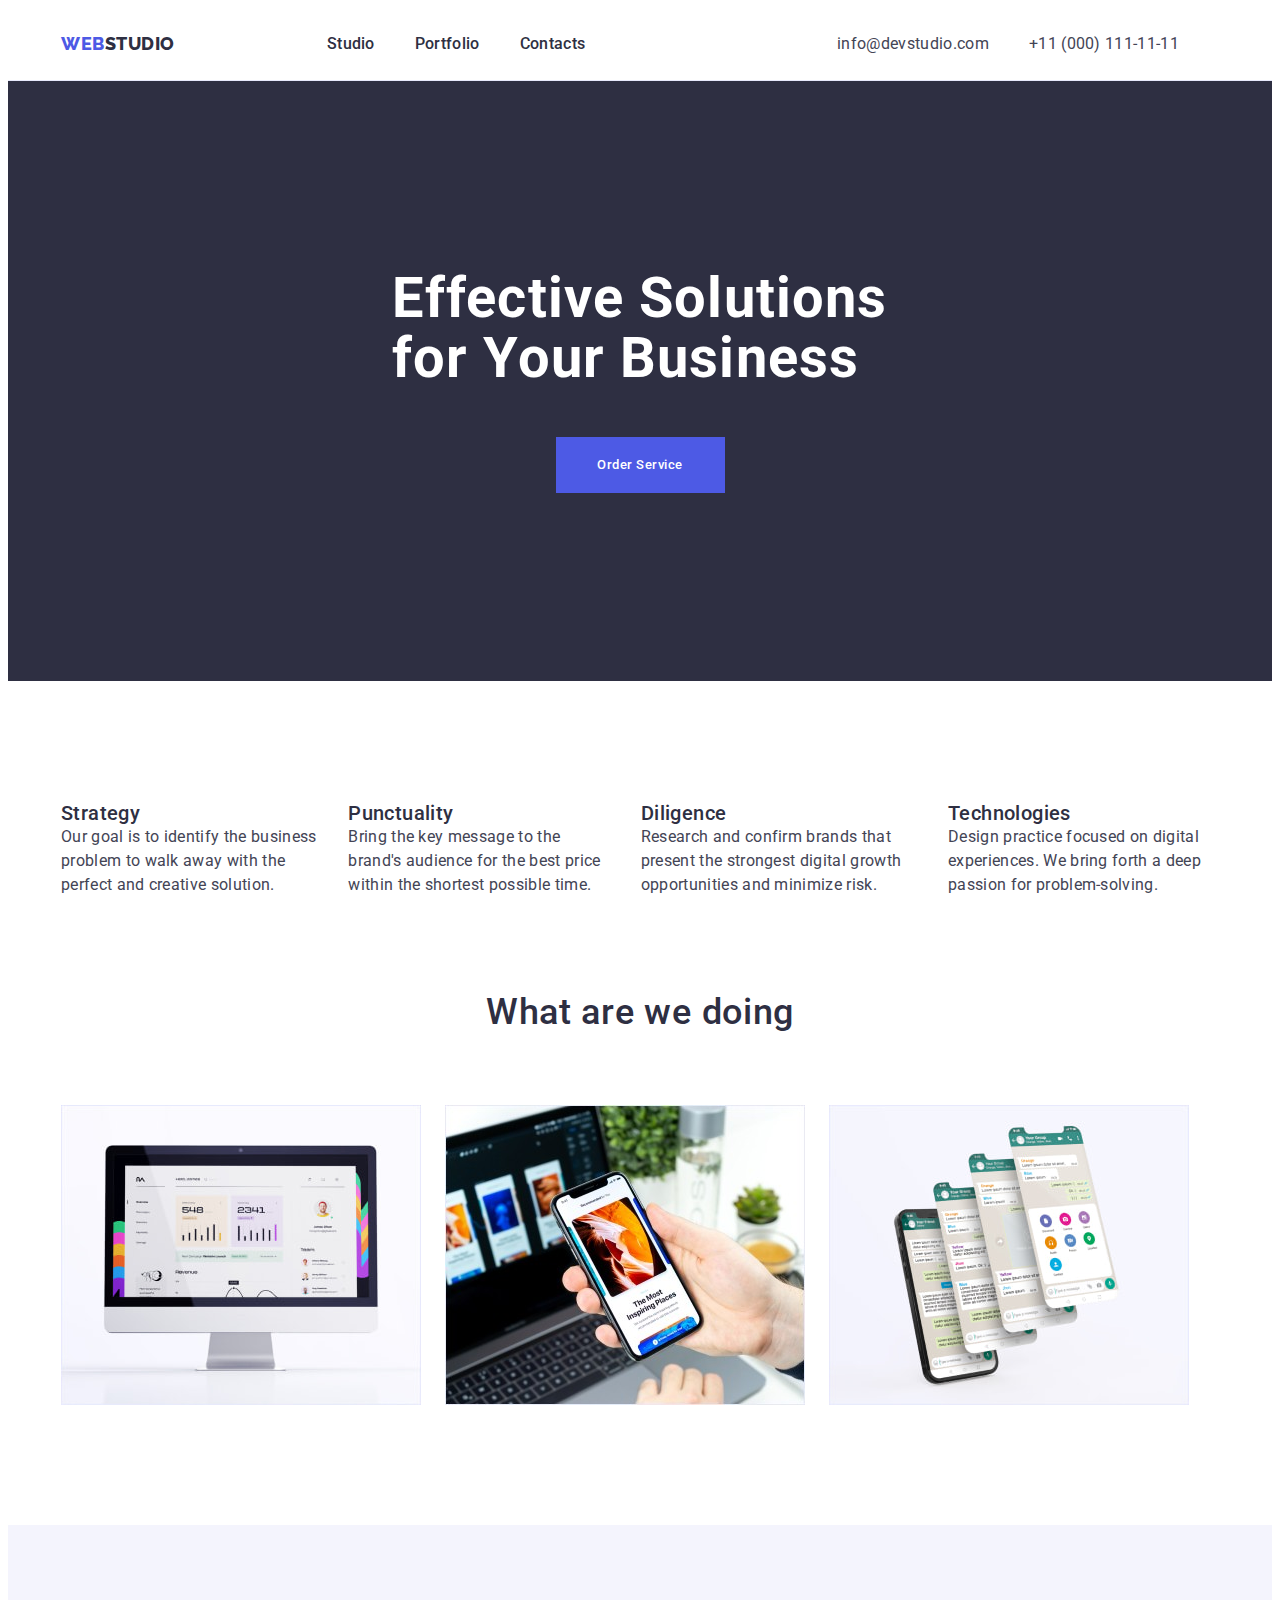
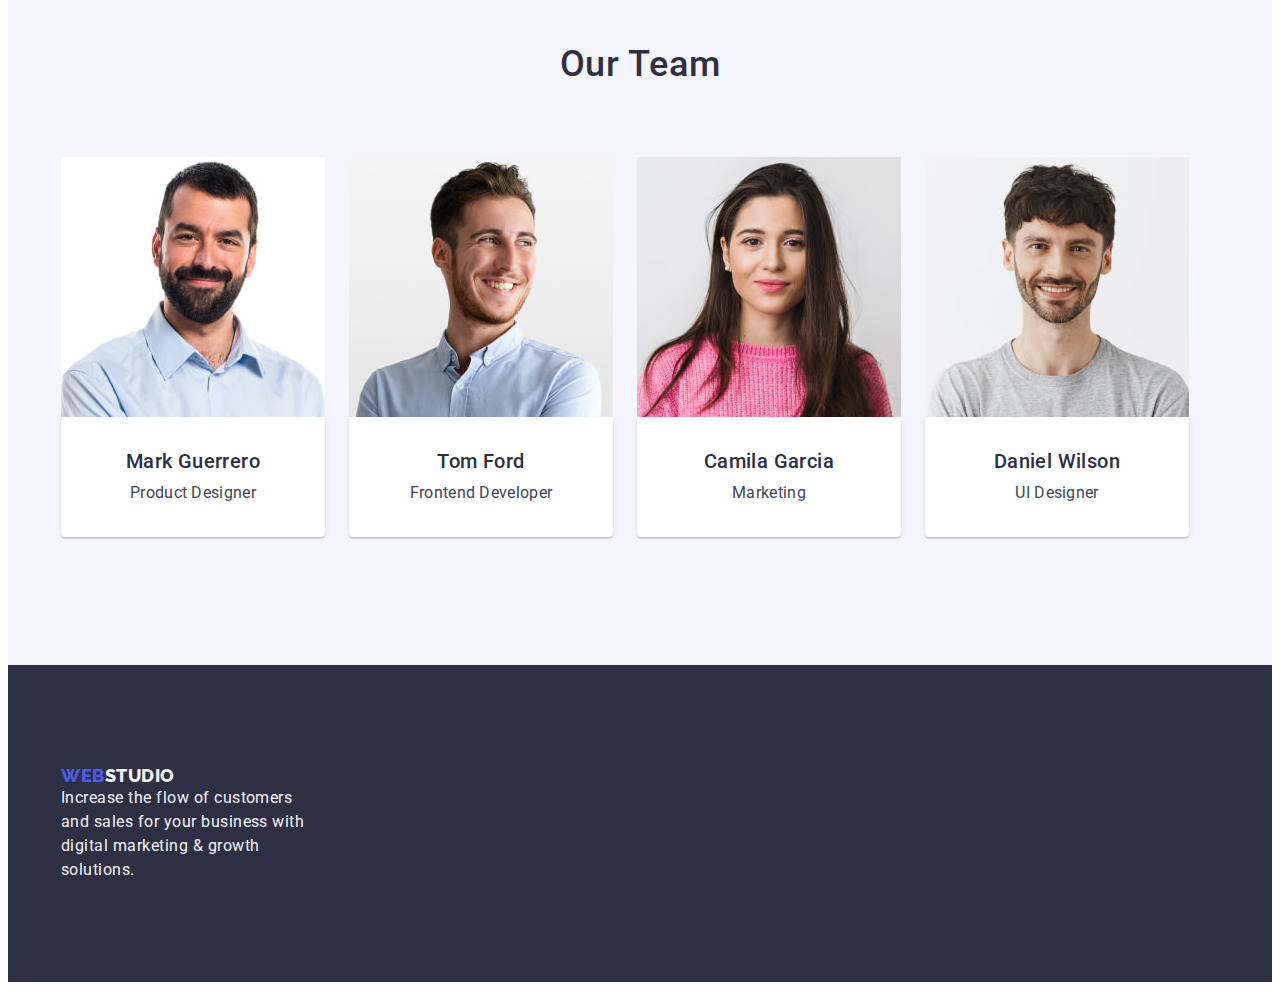
==== index.html @ 13350fef "1" ====
<!DOCTYPE html>
<html lang="en">
  <head>
    <meta charset="UTF-8" />
    <meta http-equiv="X-UA-Compatible" content="IE=edge" />
    <meta name="viewport" content="width=device-width, initial-scale=1.0" />

    <link rel="preconnect" href="https://fonts.googleapis.com" />
    <link rel="preconnect" href="https://fonts.gstatic.com" crossorigin />
    <link
      href="https://fonts.googleapis.com/css2?family=Raleway:wght@800&family=Roboto:wght@400;500;700&display=swap"
      rel="stylesheet" />
    <title>WebStudio</title>
    <link
      rel="stylesheet"
      href="https://cdnjs.cloudflare.com/ajax/libs/modern-normalize/1.1.0/modern-normalize.min.css"
      integrity="sha512-wpPYUAdjBVSE4KJnH1VR1HeZfpl1ub8YT/NKx4PuQ5NmX2tKuGu6U/JRp5y+Y8XG2tV+wKQpNHVUX03MfMFn9Q=="
      crossorigin="anonymous"
      referrerpolicy="no-referrer" />
    <link rel="stylesheet" href="./css/styles.css" />
  </head>

  <body>
    <!-- Header section -->
    <header class="top-header border-header">
      <div class="container adven-flex">
        <nav class="nav-menu line-alignment page-header-container">
          <a class="header-logo link" href="./index.html"
            >Web<span class="studio-logo">Studio</span></a
          >
          <ul class="menu list">
            <li class="menu-item">
              <a class="menu-link link" href="./index.html">Studio</a>
            </li>
            <li class="menu-item">
              <a class="menu-link link" href="./portfolio.html">Portfolio</a>
            </li>
            <li class="menu-item">
              <a class="menu-link link" href="">Contacts</a>
            </li>
          </ul>
        </nav>

        <!-- contacts -->
        <address class="contacts-sec">
          <ul class="contacts-items link list page-header-container">
            <li>
              <a
                class="contact-pc link contact-pc-second"
                href="mailto:info@devstudio.com"
                >info@devstudio.com</a
              >
            </li>
            <li>
              <a
                class="contact-pc link contact-pc-second"
                href="tel:+110001111111"
                >+11 (000) 111-11-11</a
              >
            </li>
          </ul>
        </address>
      </div>
    </header>

    <!-- Main container -->
    <main>
      <!-- Hero section -->
      <section class="hero">
        <div class="container">
          <h1 class="hero-tittle">Effective Solutions for Your Business</h1>
          <button class="order-button but-primary" type="button">
            Order Service
          </button>
        </div>
      </section>

      <!-- Scrolls section -->
      <section class="scr-section section">
        <div class="container">
          <h2 class="title-pages visually-hidden">Whitewater</h2>
          <ul class="scroll-section list">
            <li>
              <h3 class="scroll-title">Strategy</h3>
              <p class="scroll-title-description">
                Our goal is to identify the business problem to walk away with
                the perfect and creative solution.
              </p>
            </li>
            <li>
              <h3 class="scroll-title">Punctuality</h3>
              <p class="scroll-title-description">
                Bring the key message to the brand's audience for the best price
                within the shortest possible time.
              </p>
            </li>
            <li>
              <h3 class="scroll-title">Diligence</h3>
              <p class="scroll-title-description">
                Research and confirm brands that present the strongest digital
                growth opportunities and minimize risk.
              </p>
            </li>
            <li>
              <h3 class="scroll-title">Technologies</h3>
              <p class="scroll-title-description">
                Design practice focused on digital experiences. We bring forth a
                deep passion for problem-solving.
              </p>
            </li>
          </ul>
        </div>
      </section>

      <!-- What are we doing section -->
      <section class="doing-section section section-work">
        <div class="container">
          <h2 class="title-pages">What are we doing</h2>
          <ul class="we-doing adven-flex list doing-alignment">
            <li>
              <img
                src="./images/doing/img.jpg"
                alt="Photo1"
                width="360"
                height="300" />
            </li>
            <li>
              <img
                src="./images/doing/rectangle-phone.jpg"
                alt="Photo2"
                width="360"
                height="300" />
            </li>
            <li>
              <img
                src="./images/doing/rectangle.jpg"
                alt="Photo3"
                width="360"
                height="300" />
            </li>
          </ul>
        </div>
      </section>

      <!-- Our Team -->
      <section class="team section">
        <div class="container">
          <h2 class="title-pages">Our Team</h2>
          <ul class="list adven-flex team-alignment">
            <li class="hum-devoloper">
              <img
                src="./images/our-team/mark-guerrero.jpg"
                alt="Mark Guerrero"
                width="264"
                height="260" />
              <div class="employees-card-content-wrapper">
                <h3 class="scroll-title employees-name">Mark Guerrero</h3>
                <p class="scroll-title-description employees-position">
                  Product Designer
                </p>
              </div>
            </li>

            <li class="hum-devoloper">
              <img
                src="./images/our-team/tom-ford.jpg"
                alt="Tom Ford"
                width="264"
                height="260" />
              <div class="employees-card-content-wrapper">
                <h3 class="scroll-title employees-name">Tom Ford</h3>
                <p class="scroll-title-description employees-position">
                  Frontend Developer
                </p>
              </div>
            </li>

            <li class="hum-devoloper">
              <img
                src="./images/our-team/camila-garcia.jpg"
                alt="Camila Garcia"
                width="264"
                height="260" />
              <div class="employees-card-content-wrapper">
                <h3 class="scroll-title employees-name">Camila Garcia</h3>
                <p class="scroll-title-description employees-position">
                  Marketing
                </p>
              </div>
            </li>

            <li class="hum-devoloper">
              <img
                src="./images/our-team/daniel-wilson.jpg"
                alt="Daniel Wilson"
                width="264"
                height="260" />
              <div class="employees-card-content-wrapper">
                <h3 class="scroll-title employees-name">Daniel Wilson</h3>
                <p class="scroll-title-description employees-position">
                  UI Designer
                </p>
              </div>
            </li>
          </ul>
        </div>
      </section>
    </main>

    <!-- Footer section -->
    <footer class="basement ">
      <div class="container">
        <a class="basement-logo-iris link" href="./index.html"
          >Web<span class="basement-logo-cloud ">Studio</span></a
        >
        <p class="text-format">
          Increase the flow of customers and sales for your business with
          digital marketing & growth solutions.
        </p>
      </div>
    </footer>
  </body>
</html>
---- css/styles.css ----
:root {
  --primary-font: "Roboto", sans-serif;
  --secondary-font: "Raleway", sans-serif;

  /* Pressed state > CTAs */
  --ocean-button-color: #404bbf;
  /* Primary Brand > CTAs, Focused, Active, states, Links */
  --iris-button-color: #4d5ae5;

  /* Hero background > Hero image background, Modal overlay, Overlay.
  Dark > Overlays, Shadows, Headings */
  --navy-blue-color: #2e2f42;
  /* Success > Valid fields, Success messages */
  --green-color: #31d0aa;
  /* Text > Body text */
  --slate-color: #434455;
  /* Subtle Text > Helper text, Deemphasized text */
  --light-slate-color: #8e8f99;
  /* Accent > Accent color, Hairlines, Subtle backgrounds*/
  --cornflower-color: #e7e9fc;
  /* Light > Light mode backgrounds. Light mode Dialogs/alerts */
  --cloud-background-color: #f4f4fd;
  /* White background > Header,  team card background */
  --white-color: #ffffff;
  /* Modal background  */
  --dairy-color: #fcfcfc;
}

/* ==================ul and link style configuration================== */

h1,
h2,
h3,
h4,
p {
  margin-top: 0;
  margin-bottom: 0;
}

ul,
ol {
  margin-top: 0;
  margin-bottom: 0;
  padding-left: 0;
}

img {
  display: block;
}

button {
  cursor: pointer;
}

.list {
  list-style: none;
  /* padding: 0; */
  /* margin: 0; */
  /* ... */
}

.link {
  text-decoration: none;
  /* ... */
}

.section {
  padding: 120px 0px;
}

.section-but-list {
  padding-top: 96px;
}

.section-work {
  padding-top: 0;
}

.scr-section {
  padding-bottom: 96px;
}

/* ==================/ul and link style configuration================== */

body {
  font-family: var(--primary-font);
  background-color: var(--white-color);
  font-weight: 500;
  color: var(--slate-color);
}

.container {
  width: 1158px;
  /* margin-left: auto;
  margin-right: auto; */
  padding-left: 15px;
  padding-right: 15px;
  margin: 0 auto;
}

img {
  display: block;
  max-width: 100%;
  height: auto;
}

/* a {
  display: flex;
} */

/* ==========================HEADER ========================== */

.page-header-container {
  display: flex;
  /* align-items: center; */
}

.nav-menu {
  display: flex;
  flex-wrap: wrap;
  gap: 76px;
  padding-top: 24px;
  padding-bottom: 24px;
  align-items: center;
}

/* розташування в рядок хедера */
.menu,
.contact-pc {
  display: flex;
  gap: 40px;
  align-items: center;
}

.adven-flex {
  display: flex;
}

.border-header {
  border-bottom: 1px solid var(--cornflower-color);
}

/* .menu-item:not(:last-child) {
  margin-right: 40;
} */

/* Web logo part*/
.header-logo {
  font-family: var(--secondary-font);
  font-weight: 800;
  font-size: 18px;
  line-height: 1.17;
  color: var(--iris-button-color);
  letter-spacing: 0.03em;
  text-transform: uppercase;
  margin-right: 76px;

}

/* ==============header logo================= */
/* studio logo part */
.studio-logo {
  font-family: var(--secondary-font);
  font-weight: 800;
  font-size: 18px;
  line-height: 1.17;
  color: var(--navy-blue-color);
  letter-spacing: 0.03em;
  text-transform: uppercase;

}

/* Web logo part*/
.basement-logo-iris {
  font-family: var(--secondary-font);
  font-weight: 800;
  font-size: 18px;
  line-height: 1.17;
  color: var(--iris-button-color);
  letter-spacing: 0.03em;
  text-transform: uppercase;
  margin-right: 76px;

}
/* ==============/header logo================= */

/* studio logo part */
.basement-logo-cloud {
  color: var(--cloud-background-color);
  font-weight: 800;
  font-size: 18px;
  line-height: 1.17;
  letter-spacing: 0.03em;
  text-transform: uppercase;
}

.basement {
  background-color: var(--navy-blue-color);
  letter-spacing: 0.03em;
  padding-top: 100px;
  padding-bottom: 100px;
}



.preform {
  letter-spacing: 0.03em;
}

/* footer formatting text */
.text-format {
  font-weight: 400;
  font-size: 16px;
  line-height: 1.5;
  color: var(--cloud-background-color);
  letter-spacing: 0.03em;
  max-width: 264px;
}

.menu-link {
  font-size: 16px;
  line-height: 1.5;
  color: var(--navy-blue-color);
  letter-spacing: 0.02em;
}

.but-list {
  font-style: normal;
  font-size: 16px;
  line-height: 1.5;
  color: var(--navy-blue-color);
  letter-spacing: 0.04em;
  gap: 0 30px;
  justify-content: center;
  margin-bottom: 72px;
}

/* portfolios buttom items */
/* .buttoms {
  padding-top: 96px; */
/* padding-bottom: 72px;
} */

.contact-pc {
  font-weight: 400;
  font-size: 16px;
  line-height: 1.5;
  color: var(--slate-color);
  margin-left: auto;
  margin-right: 40px;
  padding-top: 24px;
  padding-bottom: 24px;
}

.menu-link:is(:hover, :focus),
.contact-pc:is(:hover, :focus) {
  color: var(--ocean-button-color);
}

.contacts-normal {
  font-style: normal;
}

.contact-pc-second:is(:hover, :focus) {
  color: var(--ocean-button-color);
}

/* ==========================/HEAD ========================== */

/* header */
.top-header {
  font-style: normal;
  letter-spacing: 0.02em;
  font-style: normal;
}

/* ==========================HERO ========================== */
.hero {
  background-color: var(--navy-blue-color);
  letter-spacing: 0.03em;

  padding-top: 188px;
  padding-bottom: 188px;
}



/* text hero 1 */
.hero-tittle {
  max-width: 496px;
  font-weight: 700;
  font-size: 56px;
  line-height: 1.07;
  color: var(--white-color);

  letter-spacing: 0.02em;
  /* text-align: center; */

  margin-left: auto;
  margin-right: auto;

  margin-bottom: 48px;

  /* outline: 2px solid red; */
}

/* Button Text */
.order-button {

  border: none;
  line-height: 1.5;
  font-family: var(--primary-font);
  font-weight: 500;

  letter-spacing: 0.04em;
  cursor: pointer;
  background-color: var(--iris-button-color);
  color: var(--white-color);

  display: block;

  padding: 16px 32px;
  margin-left: auto;
  margin-right: auto;

  min-width: 169px;
  height: 56px

  /* box-shadow: 0px 4px 4px rgba(0, 0, 0, 0.15); */
  /* border-radius: 4px; */
  /* gap: 10px; */
  /* flex-direction: row; */
  /* align-items: flex-start; */
}

.but-primary:is(:hover, :focus) {
  background-color: var(--ocean-button-color);
  color: var(--white-color);
}

.contacts-sec {
  font-style: normal;
  margin-left: auto;
}

/* ==========================/HERO ========================== */

/* ==========================Scroll-section========================== */
.visually-hidden {
  position: absolute;
  width: 1px;
  height: 1px;
  margin: -1px;
  border: 0;
  padding: 0;

  white-space: nowrap;
  clip-path: inset(100%);
  clip: rect(0 0 0 0);
  overflow: hidden;
}

.scroll-title {
  font-weight: 500;
  font-size: 20px;
  line-height: 1.2;
  letter-spacing: 0.02em;
  color: var(--navy-blue-color);
}

.scroll-title-description {
  font-style: 400;
  font-weight: 400;
  font-size: 16px;
  line-height: 1.5;
  letter-spacing: 0.02em;
  color: var(--slate-color);
}

.hum-devoloper {
  font-weight: 500;
  font-size: 20px;
  line-height: 1.2;
  letter-spacing: 0.02em;
  color: var(--navy-blue-color);
  margin-bottom: 8px;
}

.title-pages {
  font-style: 500;
  font-weight: 500;
  font-size: 36px;
  line-height: 1.11;
  color: var(--navy-blue-color);
  /* text-align: center; */
  /* text-transform: capitalize; */
  letter-spacing: 0.02em;
  margin-bottom: 72px;
  text-align: center;
}

.scroll-section {
  display: flex;
  gap: 24px;
}

/* ==========================/scroll sec========================= */

/* =================================team======================== */
.team {
  background: var(--cloud-background-color);
  font-weight: 500;
  letter-spacing: 0.02em;
  text-align: center;
}

/* ==========================/Scroll-section========================== */

/* ========================What are we doing========================== */
.doing-alignment {
  flex-wrap: wrap;
  gap: 0px 24px;
  flex-basis: calc((100% - 24px * 2) / 3);
}

/* =============================team================================ */

.team-alignment {
  flex-wrap: wrap;
  gap: 0px 24px;
}

/* лого підвалу */

.studio-logo {
  font-family: var(--secondary-font);
  font-style: ExtraBold;
  font-weight: 800;
  font-size: 18px;
  line-height: 1.17;
  color: var(--navy-blue-color);
  letter-spacing: 0.03em;
  text-transform: uppercase;

}

.employees-card-content-wrapper {
  box-shadow: 0px 1px 6px rgba(46, 47, 66, 0.08),
    0px 1px 1px rgba(46, 47, 66, 0.16), 0px 2px 1px rgba(46, 47, 66, 0.08);
  border-radius: 0px 0px 4px 4px;
  padding: 32px 16px;
  background-color: var(--white-color);
}

.employees-name {
  margin-bottom: 8px;
  color: var(--navy-blue-color);
  font-size: 20px;
  line-height: 1.2;
  text-align: center;
  letter-spacing: 0.02em;
}

.employees-position {
  /* margin-bottom: 8px; */
  font-weight: 400;
  font-size: 16px;
  line-height: 1.5;
  text-align: center;
  letter-spacing: 0.02em;
}

/* ==========================portfolio========================== */

.flex-container {
  display: flex;
  flex-wrap: wrap;
  gap: 48px 24px;
}

.alignment-list-studio {
  flex-basis: calc((100% - 24px * 2) / 3);
}

.head-logo-port {
  letter-spacing: 0.03em;
}

.but-item {
  font-style: normal;
  font-weight: 500;
  font-size: 16px;
  line-height: 1.5;
  background-color: var(--cloud-background-color);
  color: var(--iris-button-color);
  font-family: var(--primary-font);

  letter-spacing: 0.04em;
  border: 1px solid var(--cornflower-color);
  border-radius: 4px;

  display: flex;
  flex-direction: row;
  justify-content: center;
  align-items: center;
  padding: 12px 24px;

  min-width: 126px;
}

.sec-button:is(:hover, :focus) {
  color: var(--white-color);
  background-color: var(--ocean-button-color);
  cursor: pointer;
}

.employees-card-portfolio-wrapper {
  border-left: 1px solid var(--cornflower-color);
  border-right: 1px solid var(--cornflower-color);
  border-bottom: 1px solid var(--cornflower-color);

  background-color: var(--white-color);
  display: flex;
  flex-direction: column;
  justify-content: center;
  align-items: flex-start;
  padding: 32px 16px;
  
}
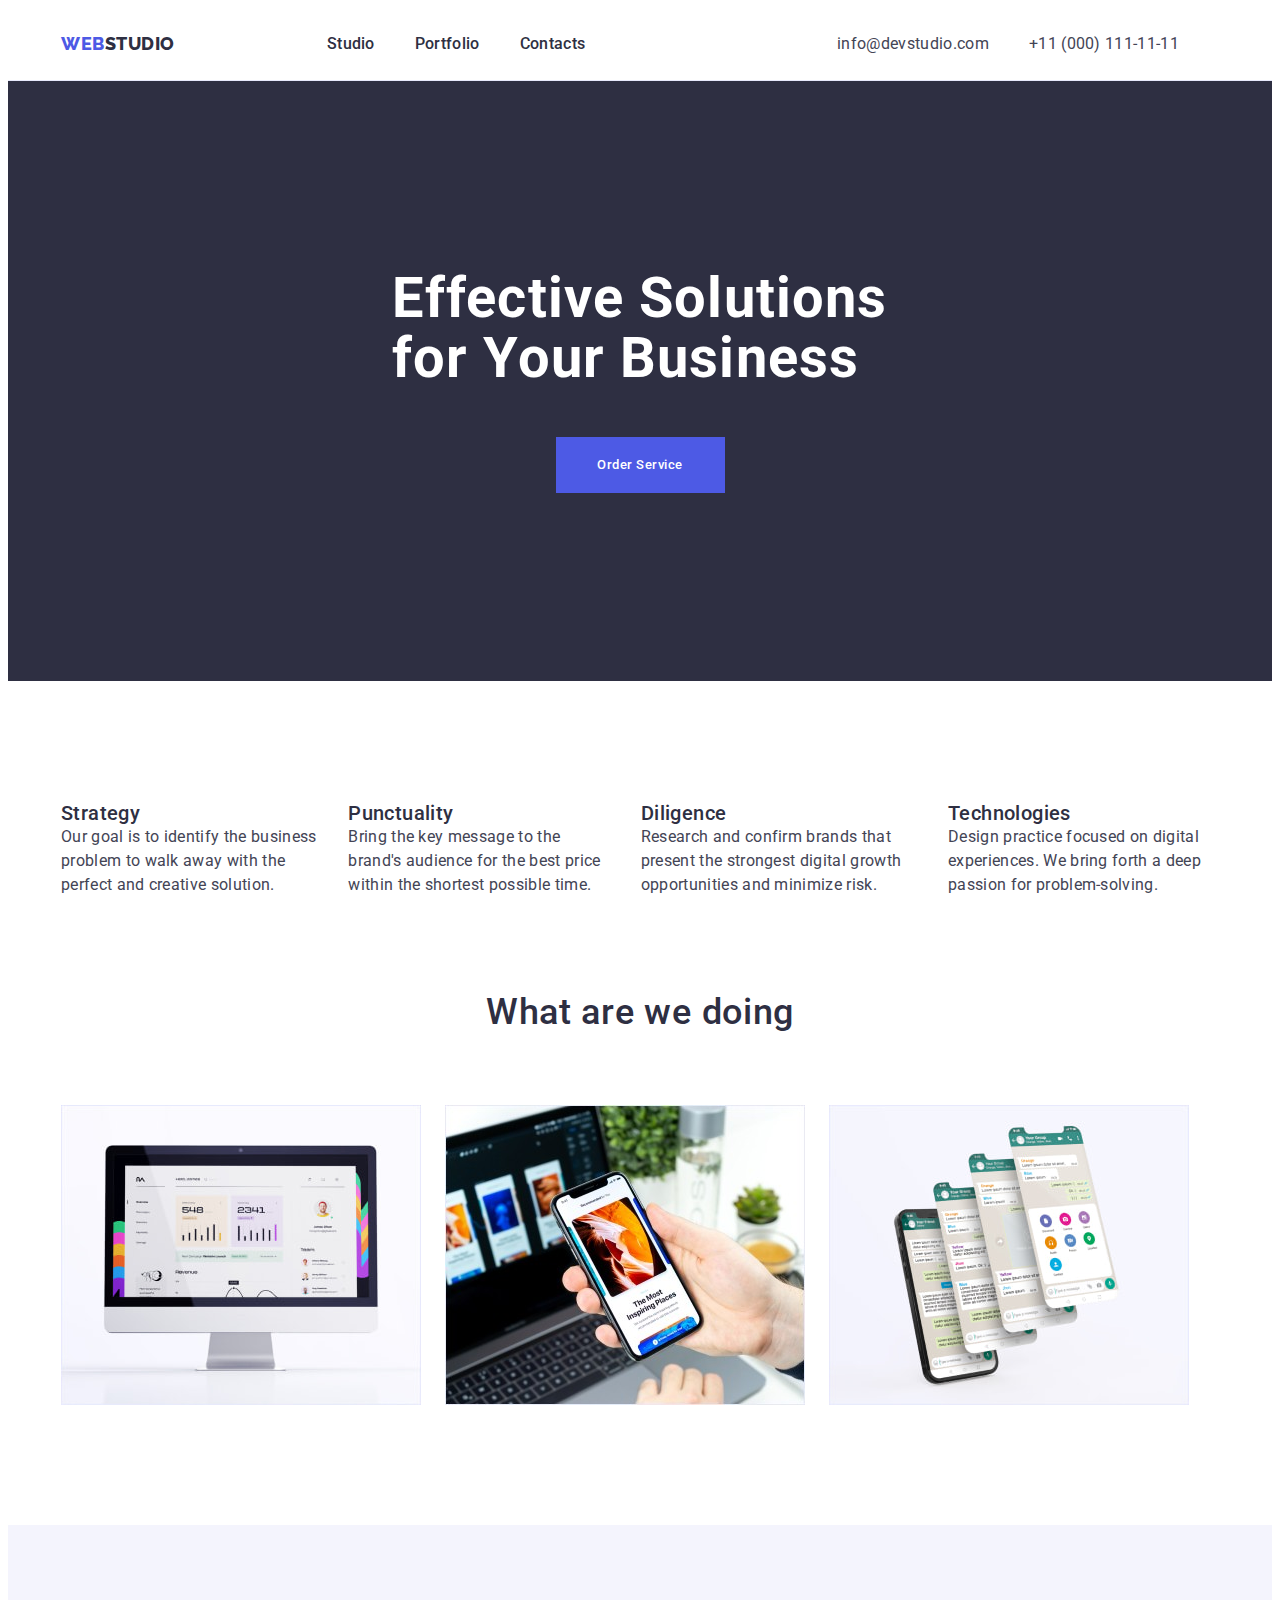
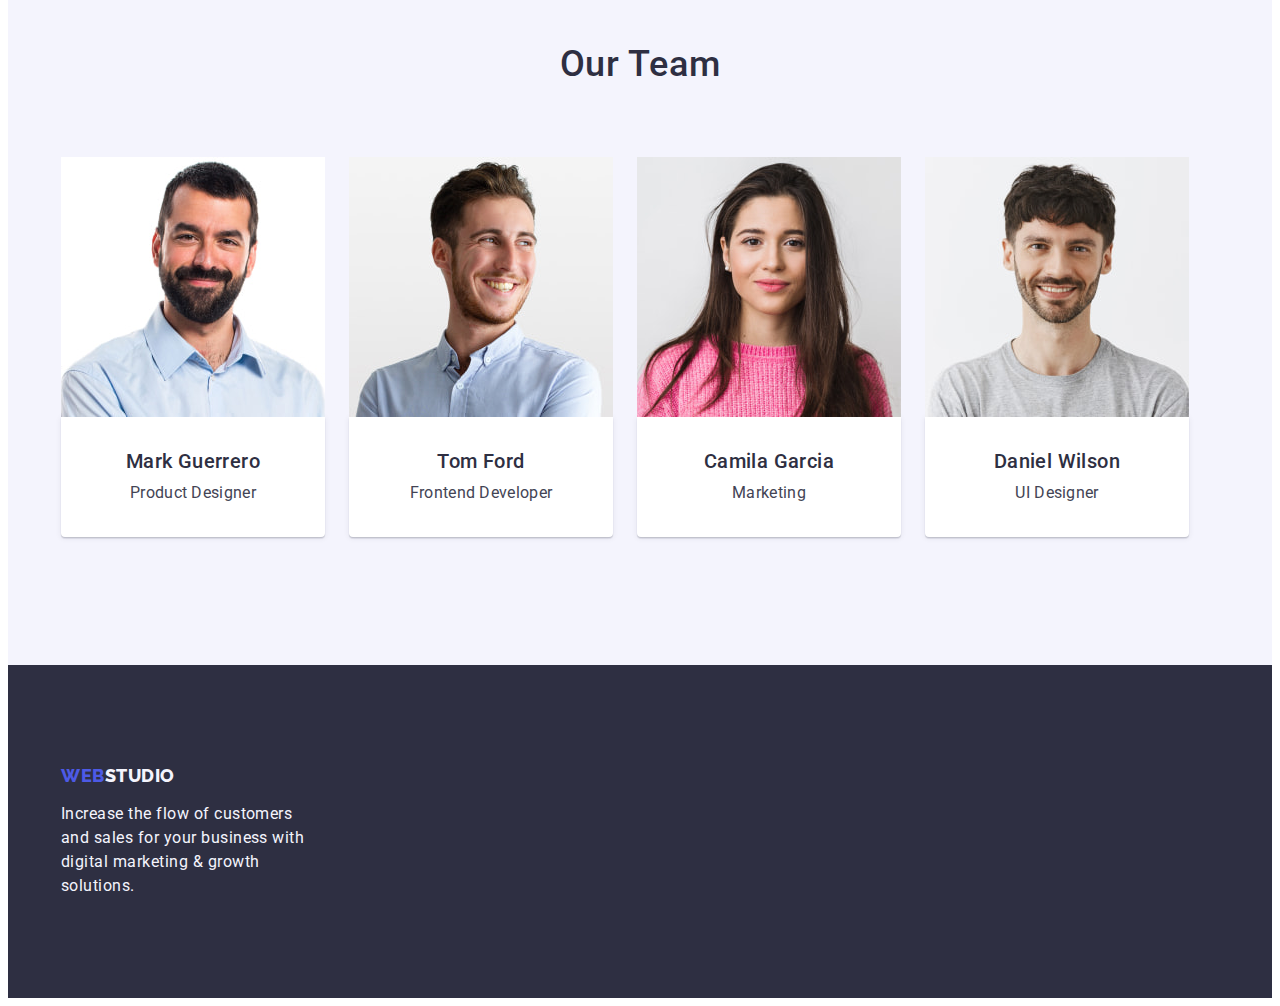
==== commit 6d8ca7fd: "1" ====
--- a/index.html
+++ b/index.html
@@ -208,10 +208,10 @@
     </main>
 
     <!-- Footer section -->
-    <footer class="basement ">
+    <footer class="basement">
       <div class="container">
         <a class="basement-logo-iris link" href="./index.html"
-          >Web<span class="basement-logo-cloud ">Studio</span></a
+          >Web<span class="basement-logo-cloud">Studio</span></a
         >
         <p class="text-format">
           Increase the flow of customers and sales for your business with
--- a/css/styles.css
+++ b/css/styles.css
@@ -144,6 +144,7 @@
   margin-right: 40;
 } */
 
+/* ==============header logo================= */
 /* Web logo part*/
 .header-logo {
   font-family: var(--secondary-font);
@@ -154,10 +155,8 @@
   letter-spacing: 0.03em;
   text-transform: uppercase;
   margin-right: 76px;
-
-}
-
-/* ==============header logo================= */
+}
+
 /* studio logo part */
 .studio-logo {
   font-family: var(--secondary-font);
@@ -167,11 +166,15 @@
   color: var(--navy-blue-color);
   letter-spacing: 0.03em;
   text-transform: uppercase;
-
-}
+}
+/* ==============/header logo================= */
+
+/* ===================/footer logo================= */
 
 /* Web logo part*/
 .basement-logo-iris {
+  display: inline-block;
+  margin-bottom: 16px; 
   font-family: var(--secondary-font);
   font-weight: 800;
   font-size: 18px;
@@ -180,9 +183,7 @@
   letter-spacing: 0.03em;
   text-transform: uppercase;
   margin-right: 76px;
-
-}
-/* ==============/header logo================= */
+}
 
 /* studio logo part */
 .basement-logo-cloud {
@@ -201,7 +202,7 @@
   padding-bottom: 100px;
 }
 
-
+/* ===================/footer logo================= */
 
 .preform {
   letter-spacing: 0.03em;
@@ -282,8 +283,6 @@
   padding-top: 188px;
   padding-bottom: 188px;
 }
-
-
 
 /* text hero 1 */
 .hero-tittle {
@@ -306,7 +305,6 @@
 
 /* Button Text */
 .order-button {
-
   border: none;
   line-height: 1.5;
   font-family: var(--primary-font);
@@ -324,7 +322,7 @@
   margin-right: auto;
 
   min-width: 169px;
-  height: 56px
+  height: 56px;
 
   /* box-shadow: 0px 4px 4px rgba(0, 0, 0, 0.15); */
   /* border-radius: 4px; */
@@ -441,7 +439,6 @@
   color: var(--navy-blue-color);
   letter-spacing: 0.03em;
   text-transform: uppercase;
-
 }
 
 .employees-card-content-wrapper {
@@ -525,5 +522,4 @@
   justify-content: center;
   align-items: flex-start;
   padding: 32px 16px;
-  
-}+}
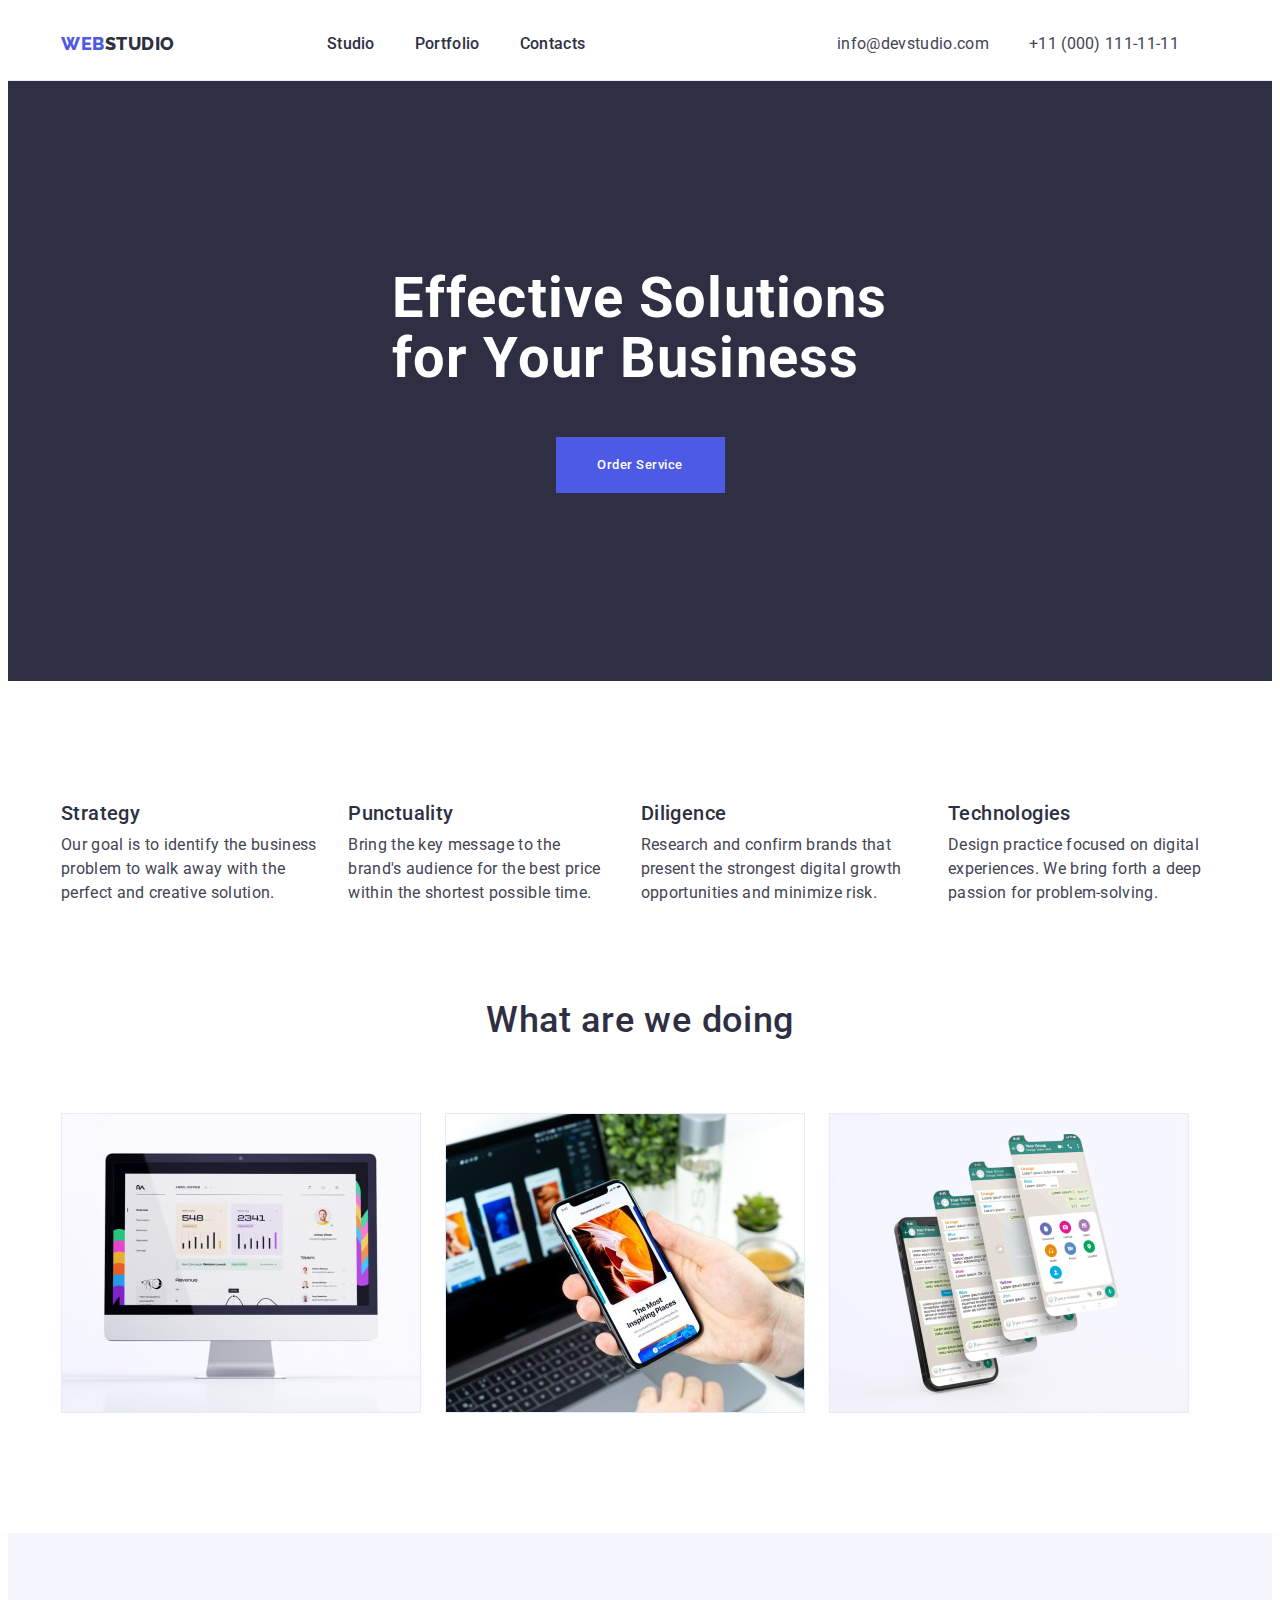
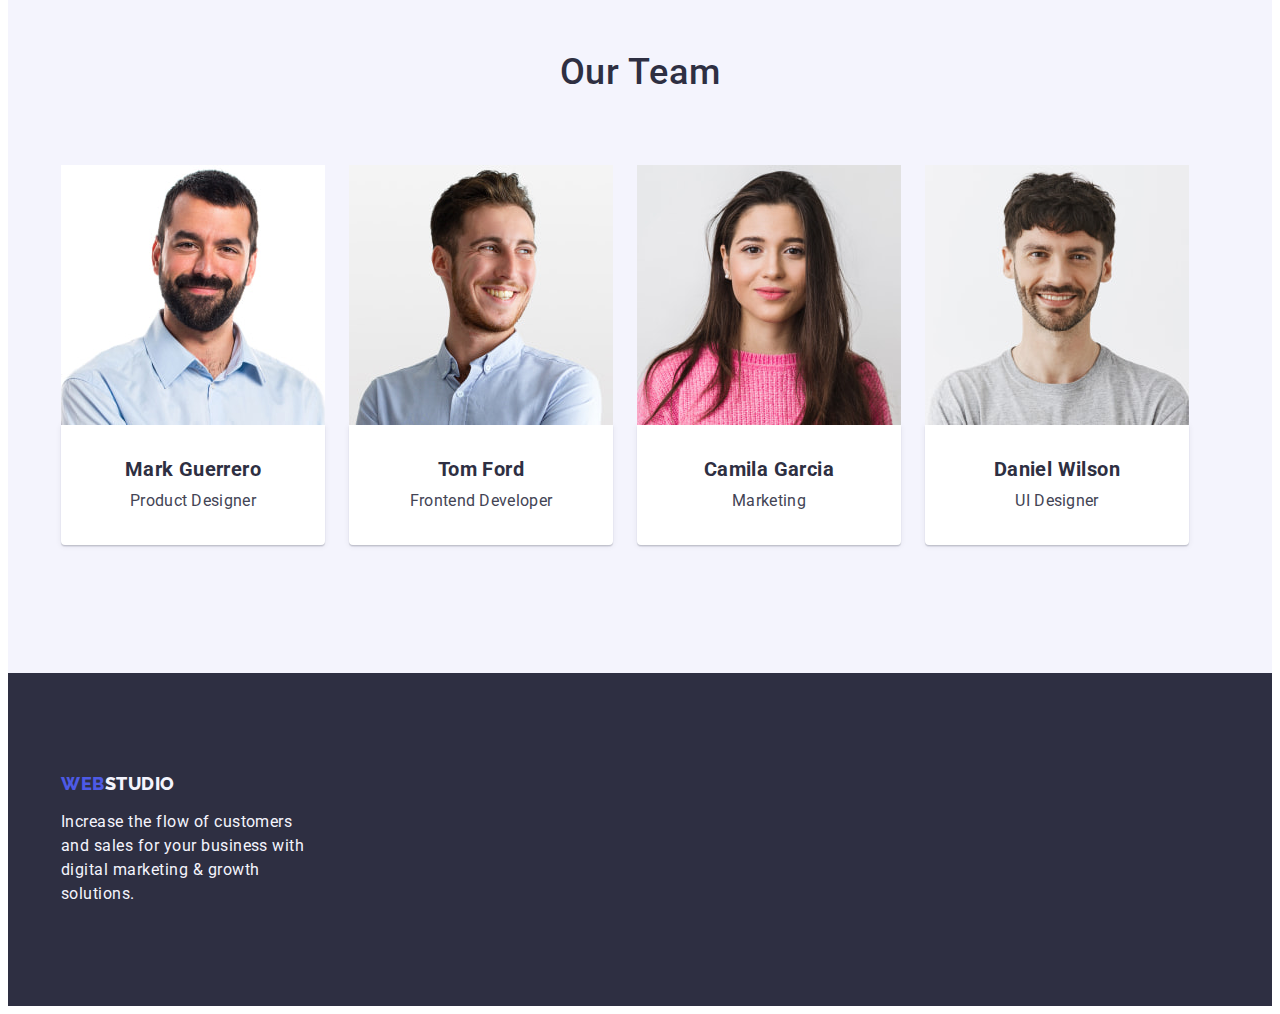
==== commit 9ee57d05: "1" ====
--- a/index.html
+++ b/index.html
@@ -154,7 +154,7 @@
                 width="264"
                 height="260" />
               <div class="employees-card-content-wrapper">
-                <h3 class="scroll-title employees-name">Mark Guerrero</h3>
+                <h3 class="employees-name">Mark Guerrero</h3>
                 <p class="scroll-title-description employees-position">
                   Product Designer
                 </p>
@@ -168,7 +168,7 @@
                 width="264"
                 height="260" />
               <div class="employees-card-content-wrapper">
-                <h3 class="scroll-title employees-name">Tom Ford</h3>
+                <h3 class="employees-name">Tom Ford</h3>
                 <p class="scroll-title-description employees-position">
                   Frontend Developer
                 </p>
@@ -182,7 +182,7 @@
                 width="264"
                 height="260" />
               <div class="employees-card-content-wrapper">
-                <h3 class="scroll-title employees-name">Camila Garcia</h3>
+                <h3 class="employees-name">Camila Garcia</h3>
                 <p class="scroll-title-description employees-position">
                   Marketing
                 </p>
@@ -196,7 +196,7 @@
                 width="264"
                 height="260" />
               <div class="employees-card-content-wrapper">
-                <h3 class="scroll-title employees-name">Daniel Wilson</h3>
+                <h3 class="employees-name">Daniel Wilson</h3>
                 <p class="scroll-title-description employees-position">
                   UI Designer
                 </p>
--- a/css/styles.css
+++ b/css/styles.css
@@ -182,7 +182,6 @@
   color: var(--iris-button-color);
   letter-spacing: 0.03em;
   text-transform: uppercase;
-  margin-right: 76px;
 }
 
 /* studio logo part */
@@ -236,11 +235,6 @@
   margin-bottom: 72px;
 }
 
-/* portfolios buttom items */
-/* .buttoms {
-  padding-top: 96px; */
-/* padding-bottom: 72px;
-} */
 
 .contact-pc {
   font-weight: 400;
@@ -323,12 +317,6 @@
 
   min-width: 169px;
   height: 56px;
-
-  /* box-shadow: 0px 4px 4px rgba(0, 0, 0, 0.15); */
-  /* border-radius: 4px; */
-  /* gap: 10px; */
-  /* flex-direction: row; */
-  /* align-items: flex-start; */
 }
 
 .but-primary:is(:hover, :focus) {
@@ -364,6 +352,8 @@
   line-height: 1.2;
   letter-spacing: 0.02em;
   color: var(--navy-blue-color);
+  margin-bottom: 8px; 
+
 }
 
 .scroll-title-description {
@@ -509,7 +499,11 @@
   color: var(--white-color);
   background-color: var(--ocean-button-color);
   cursor: pointer;
-}
+  border: 1px solid transparent;
+}
+
+
+
 
 .employees-card-portfolio-wrapper {
   border-left: 1px solid var(--cornflower-color);
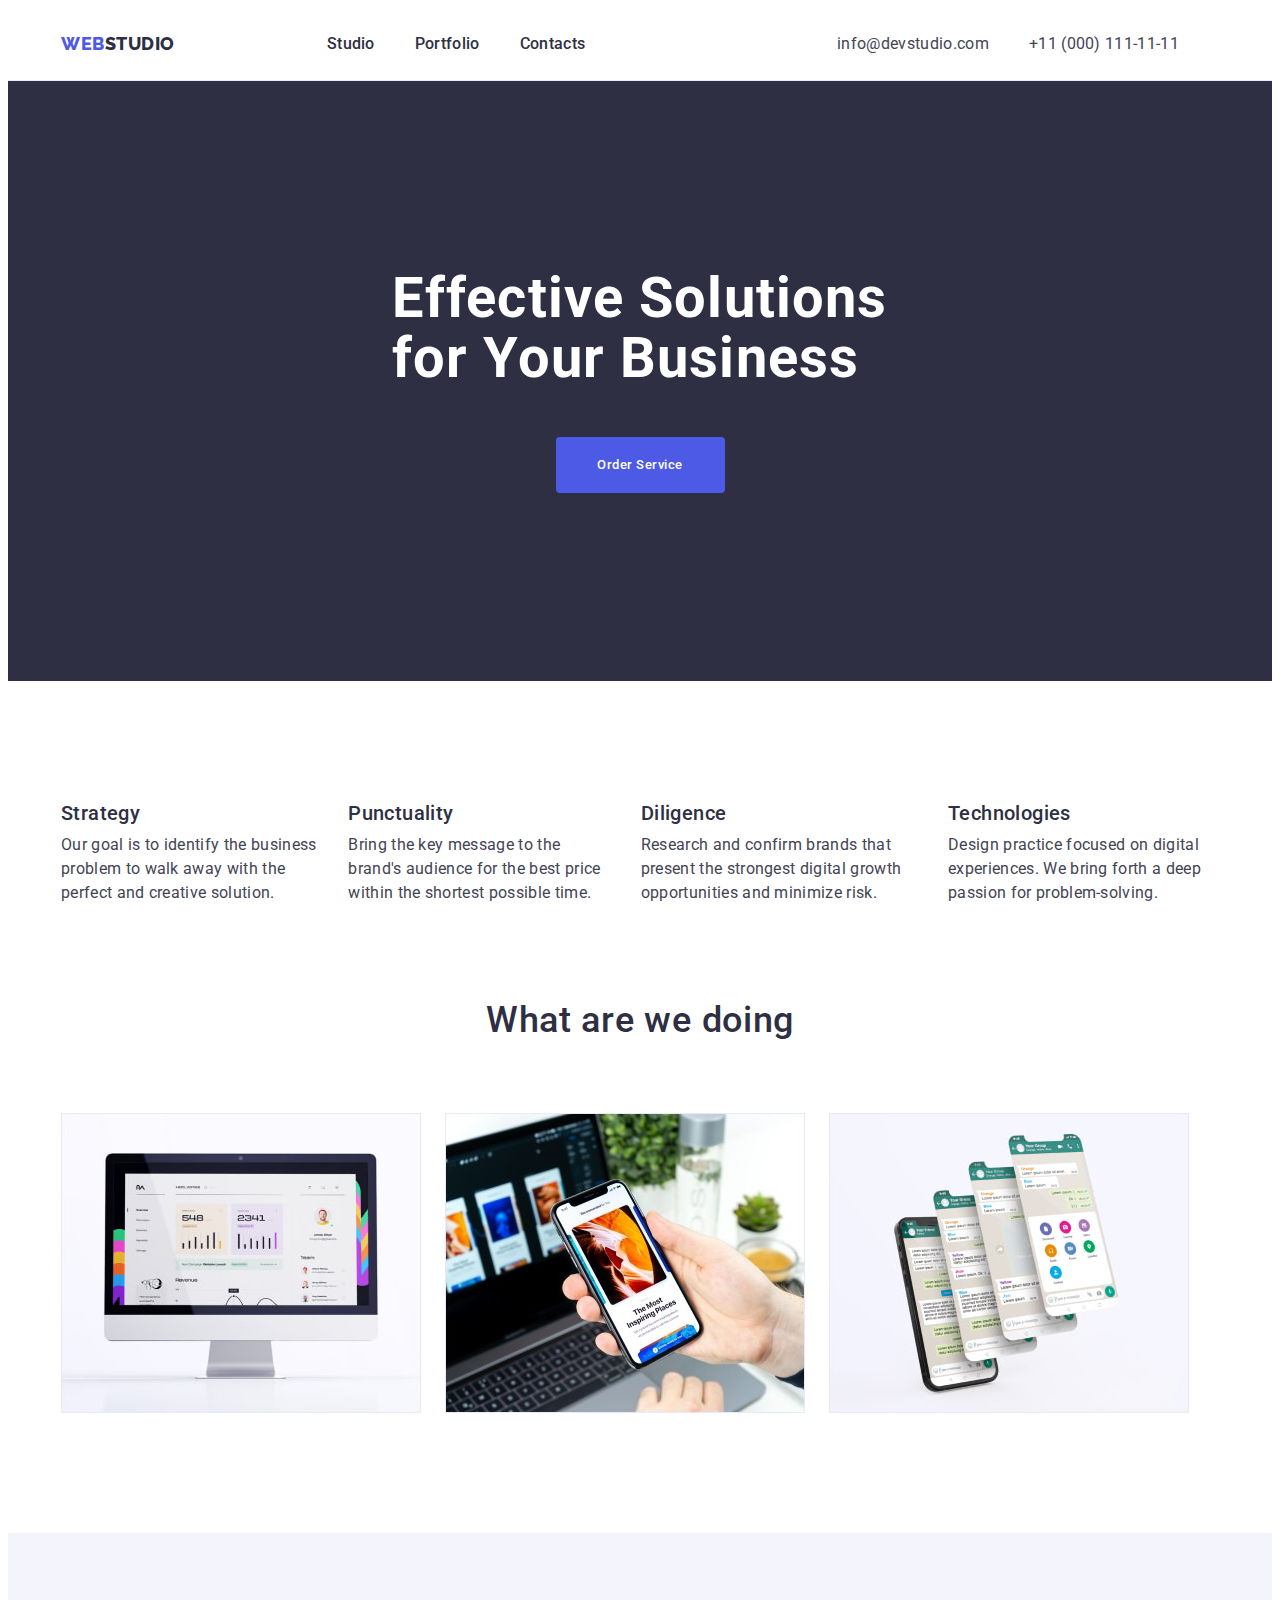
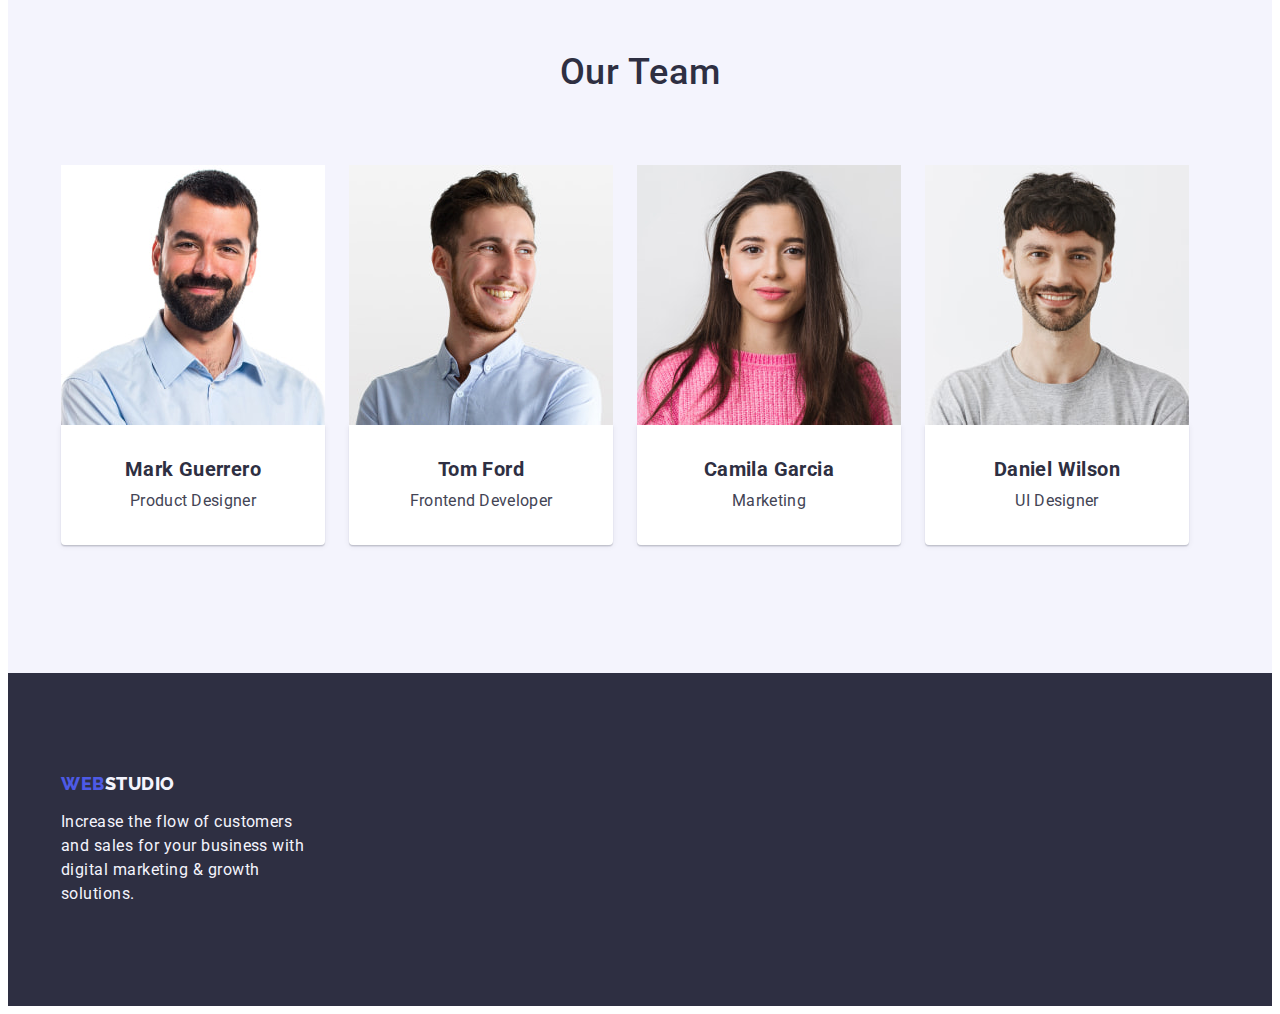
==== commit a6f43aa3: "12" ====
--- a/index.html
+++ b/index.html
@@ -155,7 +155,7 @@
                 height="260" />
               <div class="employees-card-content-wrapper">
                 <h3 class="employees-name">Mark Guerrero</h3>
-                <p class="scroll-title-description employees-position">
+                <p class="employees-description employees-position">
                   Product Designer
                 </p>
               </div>
@@ -169,7 +169,7 @@
                 height="260" />
               <div class="employees-card-content-wrapper">
                 <h3 class="employees-name">Tom Ford</h3>
-                <p class="scroll-title-description employees-position">
+                <p class="employees-description employees-position">
                   Frontend Developer
                 </p>
               </div>
@@ -183,7 +183,7 @@
                 height="260" />
               <div class="employees-card-content-wrapper">
                 <h3 class="employees-name">Camila Garcia</h3>
-                <p class="scroll-title-description employees-position">
+                <p class="employees-description employees-position">
                   Marketing
                 </p>
               </div>
@@ -197,7 +197,7 @@
                 height="260" />
               <div class="employees-card-content-wrapper">
                 <h3 class="employees-name">Daniel Wilson</h3>
-                <p class="scroll-title-description employees-position">
+                <p class="employees-description employees-position">
                   UI Designer
                 </p>
               </div>
--- a/css/styles.css
+++ b/css/styles.css
@@ -115,17 +115,22 @@
   /* align-items: center; */
 }
 
+/* розташування в рядок хедера */
 .nav-menu {
   display: flex;
   flex-wrap: wrap;
   gap: 76px;
-  padding-top: 24px;
-  padding-bottom: 24px;
+  padding: 24px 0;
   align-items: center;
 }
 
-/* розташування в рядок хедера */
-.menu,
+.menu {
+  display: flex;
+  gap: 40px;
+  align-items: center;
+  
+}
+
 .contact-pc {
   display: flex;
   gap: 40px;
@@ -222,6 +227,7 @@
   line-height: 1.5;
   color: var(--navy-blue-color);
   letter-spacing: 0.02em;
+  padding: 24px 0;
 }
 
 .but-list {
@@ -230,7 +236,7 @@
   line-height: 1.5;
   color: var(--navy-blue-color);
   letter-spacing: 0.04em;
-  gap: 0 30px;
+  gap: 24px;
   justify-content: center;
   margin-bottom: 72px;
 }
@@ -317,6 +323,7 @@
 
   min-width: 169px;
   height: 56px;
+  border-radius: 4px;
 }
 
 .but-primary:is(:hover, :focus) {
@@ -357,12 +364,14 @@
 }
 
 .scroll-title-description {
+  display: flex;
   font-style: 400;
   font-weight: 400;
   font-size: 16px;
   line-height: 1.5;
   letter-spacing: 0.02em;
   color: var(--slate-color);
+  flex-basis: calc((100% - 3 * 24px) / 4);
 }
 
 .hum-devoloper {
@@ -415,7 +424,7 @@
 
 .team-alignment {
   flex-wrap: wrap;
-  gap: 0px 24px;
+  gap: 24px;
 }
 
 /* лого підвалу */
@@ -449,12 +458,23 @@
 }
 
 .employees-position {
-  /* margin-bottom: 8px; */
+  color: var(--slate-color);
   font-weight: 400;
   font-size: 16px;
   line-height: 1.5;
   text-align: center;
   letter-spacing: 0.02em;
+}
+
+.employees-description {
+
+  font-style: 400;
+  font-weight: 400;
+  font-size: 16px;
+  line-height: 1.5;
+  letter-spacing: 0.02em;
+  color: var(--slate-color);
+
 }
 
 /* ==========================portfolio========================== */
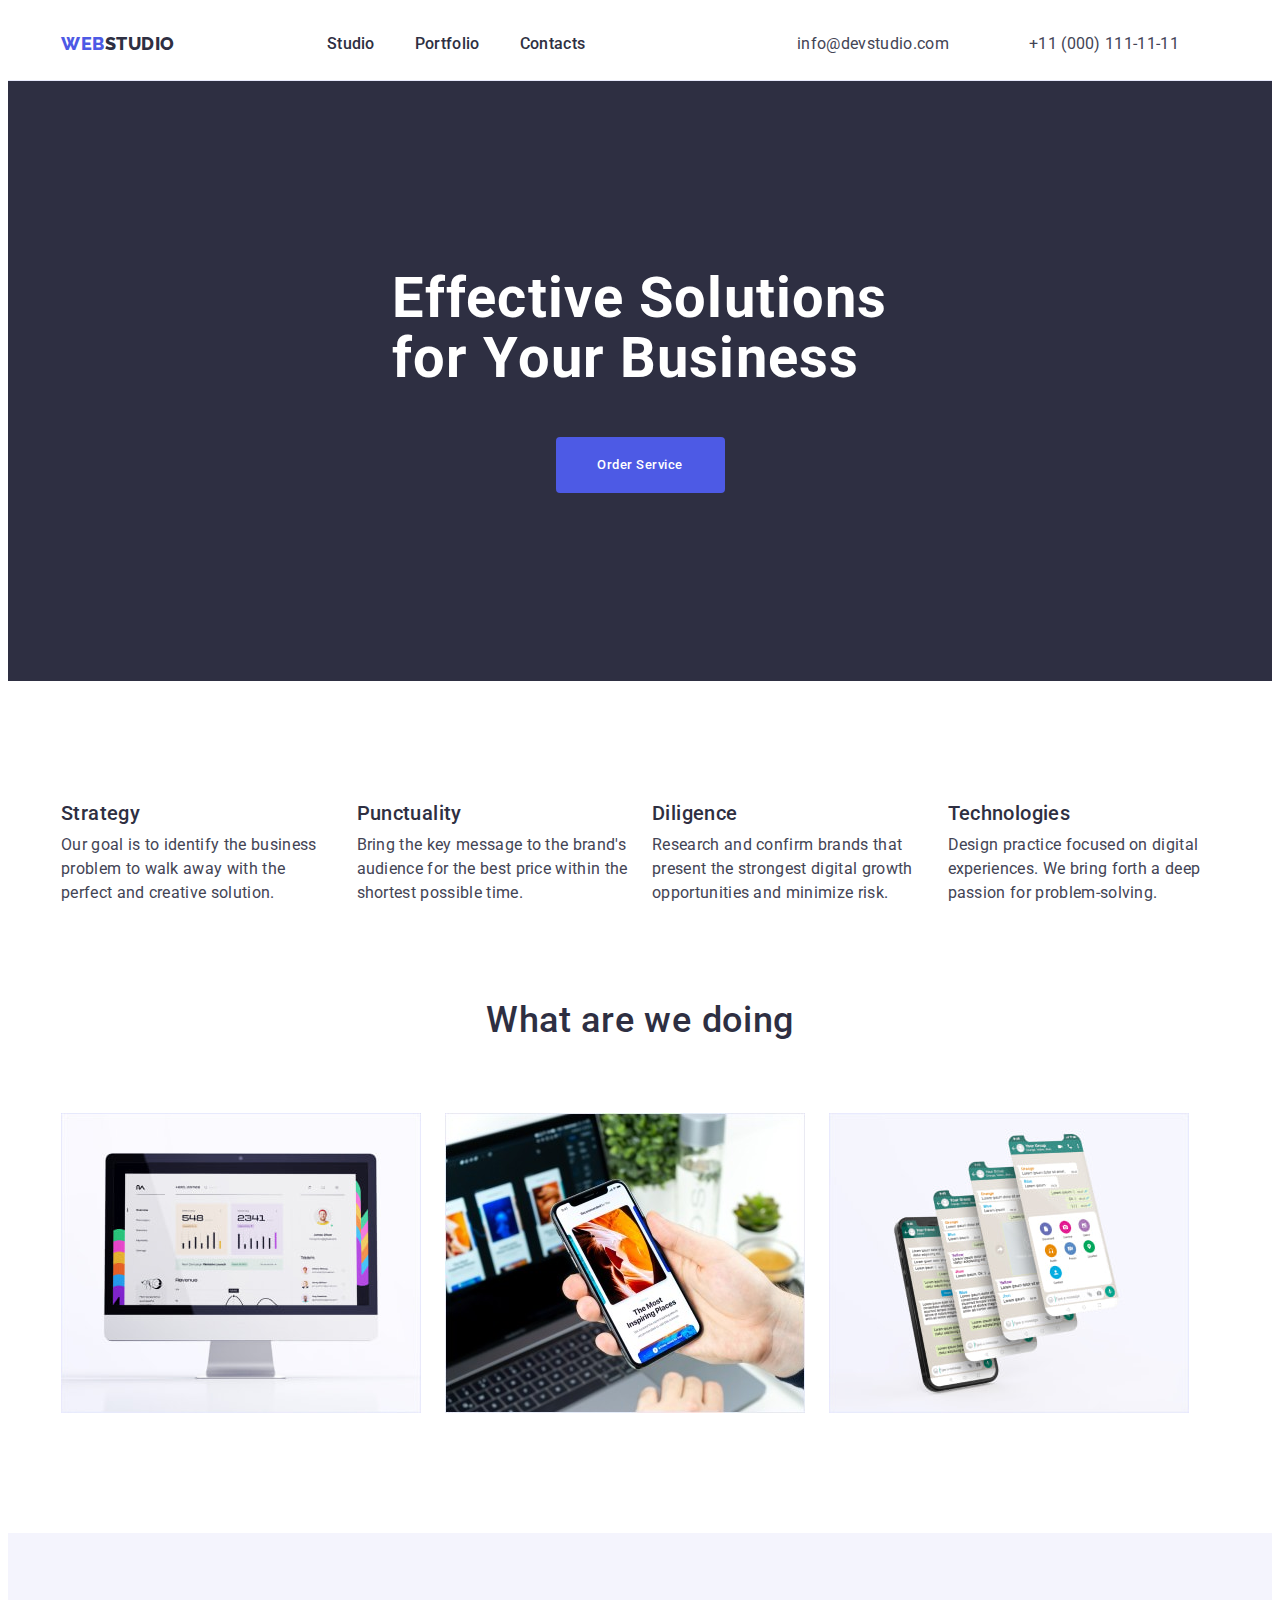
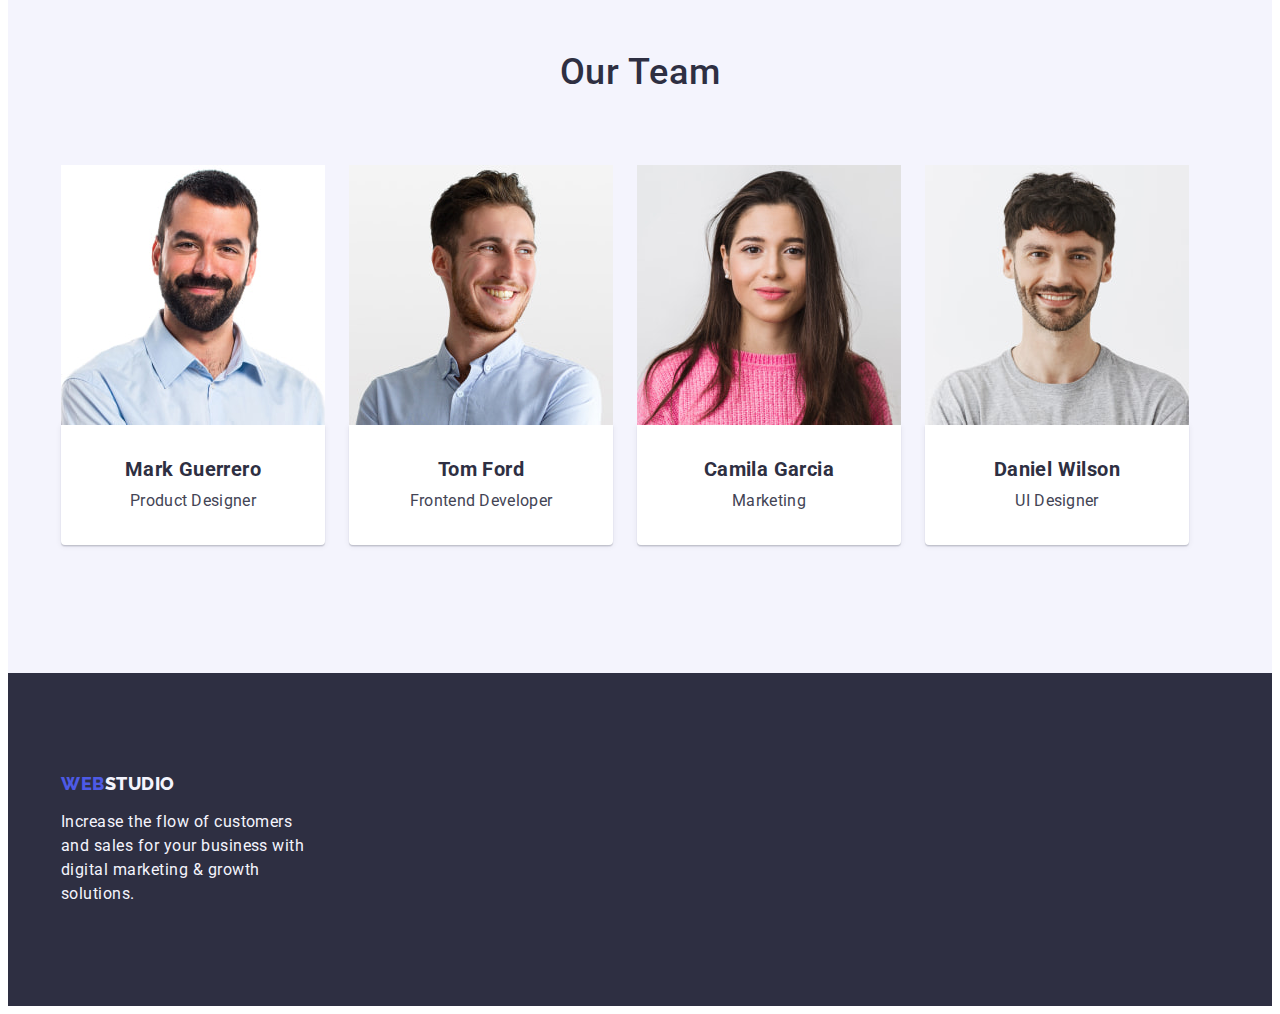
==== commit d4713f3c: "1" ====
--- a/index.html
+++ b/index.html
@@ -80,28 +80,28 @@
         <div class="container">
           <h2 class="title-pages visually-hidden">Whitewater</h2>
           <ul class="scroll-section list">
-            <li>
+            <li class="scroll-section-item">
               <h3 class="scroll-title">Strategy</h3>
               <p class="scroll-title-description">
                 Our goal is to identify the business problem to walk away with
                 the perfect and creative solution.
               </p>
             </li>
-            <li>
+            <li class="scroll-section-item">
               <h3 class="scroll-title">Punctuality</h3>
               <p class="scroll-title-description">
                 Bring the key message to the brand's audience for the best price
                 within the shortest possible time.
               </p>
             </li>
-            <li>
+            <li class="scroll-section-item">
               <h3 class="scroll-title">Diligence</h3>
               <p class="scroll-title-description">
                 Research and confirm brands that present the strongest digital
                 growth opportunities and minimize risk.
               </p>
             </li>
-            <li>
+            <li class="scroll-section-item">
               <h3 class="scroll-title">Technologies</h3>
               <p class="scroll-title-description">
                 Design practice focused on digital experiences. We bring forth a
@@ -116,22 +116,22 @@
       <section class="doing-section section section-work">
         <div class="container">
           <h2 class="title-pages">What are we doing</h2>
-          <ul class="we-doing adven-flex list doing-alignment">
-            <li>
+          <ul class="we-doing list doing-alignment">
+            <li class="we-doing-item">
               <img
                 src="./images/doing/img.jpg"
                 alt="Photo1"
                 width="360"
                 height="300" />
             </li>
-            <li>
+            <li class="we-doing-item">
               <img
                 src="./images/doing/rectangle-phone.jpg"
                 alt="Photo2"
                 width="360"
                 height="300" />
             </li>
-            <li>
+            <li class="we-doing-item">
               <img
                 src="./images/doing/rectangle.jpg"
                 alt="Photo3"
--- a/css/styles.css
+++ b/css/styles.css
@@ -112,7 +112,7 @@
 
 .page-header-container {
   display: flex;
-  /* align-items: center; */
+  gap: 40px;
 }
 
 /* розташування в рядок хедера */
@@ -128,7 +128,6 @@
   display: flex;
   gap: 40px;
   align-items: center;
-  
 }
 
 .contact-pc {
@@ -179,7 +178,7 @@
 /* Web logo part*/
 .basement-logo-iris {
   display: inline-block;
-  margin-bottom: 16px; 
+  margin-bottom: 16px;
   font-family: var(--secondary-font);
   font-weight: 800;
   font-size: 18px;
@@ -240,7 +239,6 @@
   justify-content: center;
   margin-bottom: 72px;
 }
-
 
 .contact-pc {
   font-weight: 400;
@@ -359,8 +357,7 @@
   line-height: 1.2;
   letter-spacing: 0.02em;
   color: var(--navy-blue-color);
-  margin-bottom: 8px; 
-
+  margin-bottom: 8px;
 }
 
 .scroll-title-description {
@@ -381,6 +378,7 @@
   letter-spacing: 0.02em;
   color: var(--navy-blue-color);
   margin-bottom: 8px;
+  border-radius: 0px 0px 4px 4px;
 }
 
 .title-pages {
@@ -399,6 +397,10 @@
 .scroll-section {
   display: flex;
   gap: 24px;
+}
+
+.scroll-section-item {
+  flex-basis: calc((100% - 3 * 24px) / 4);
 }
 
 /* ==========================/scroll sec========================= */
@@ -411,12 +413,15 @@
   text-align: center;
 }
 
+
+
 /* ==========================/Scroll-section========================== */
 
 /* ========================What are we doing========================== */
 .doing-alignment {
+  display: flex;
   flex-wrap: wrap;
-  gap: 0px 24px;
+  gap: 24px;
   flex-basis: calc((100% - 24px * 2) / 3);
 }
 
@@ -443,8 +448,8 @@
 .employees-card-content-wrapper {
   box-shadow: 0px 1px 6px rgba(46, 47, 66, 0.08),
     0px 1px 1px rgba(46, 47, 66, 0.16), 0px 2px 1px rgba(46, 47, 66, 0.08);
+  padding: 32px 16px;
   border-radius: 0px 0px 4px 4px;
-  padding: 32px 16px;
   background-color: var(--white-color);
 }
 
@@ -467,14 +472,12 @@
 }
 
 .employees-description {
-
   font-style: 400;
   font-weight: 400;
   font-size: 16px;
   line-height: 1.5;
   letter-spacing: 0.02em;
   color: var(--slate-color);
-
 }
 
 /* ==========================portfolio========================== */
@@ -522,9 +525,6 @@
   border: 1px solid transparent;
 }
 
-
-
-
 .employees-card-portfolio-wrapper {
   border-left: 1px solid var(--cornflower-color);
   border-right: 1px solid var(--cornflower-color);
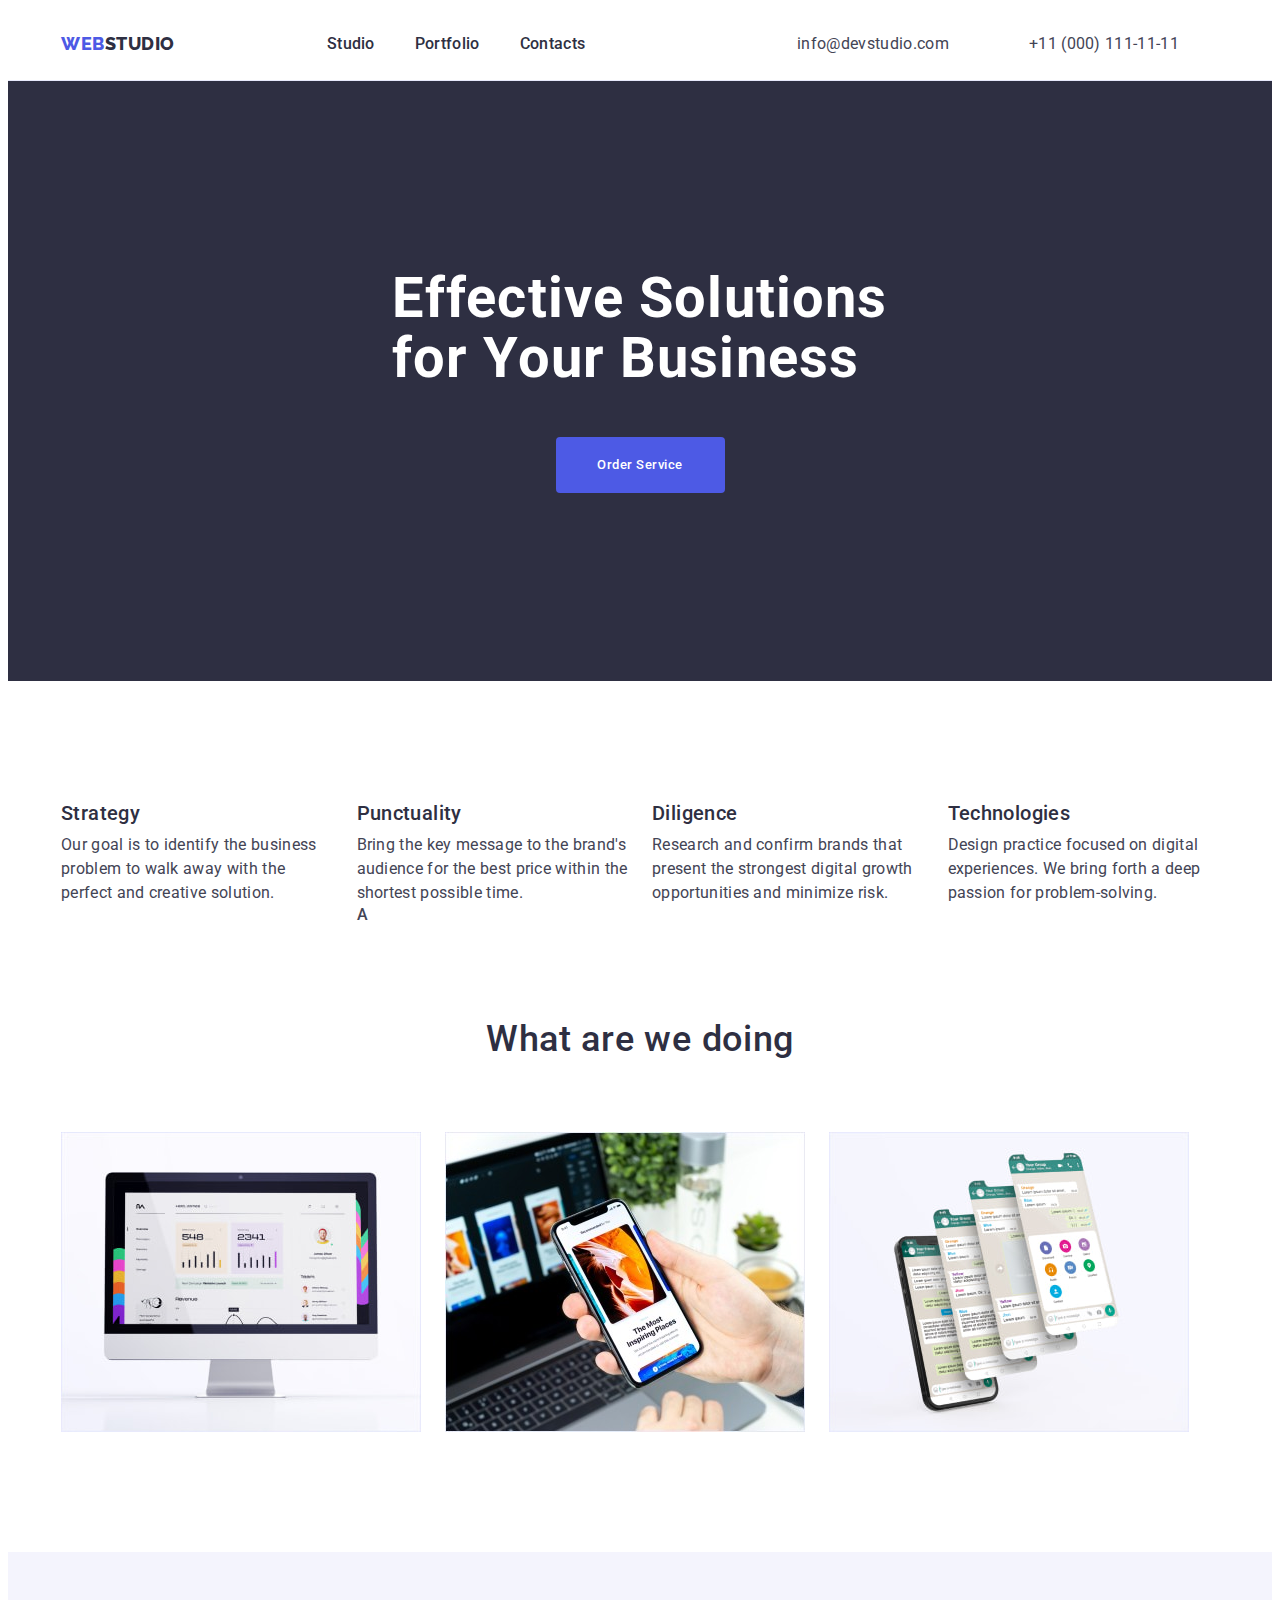
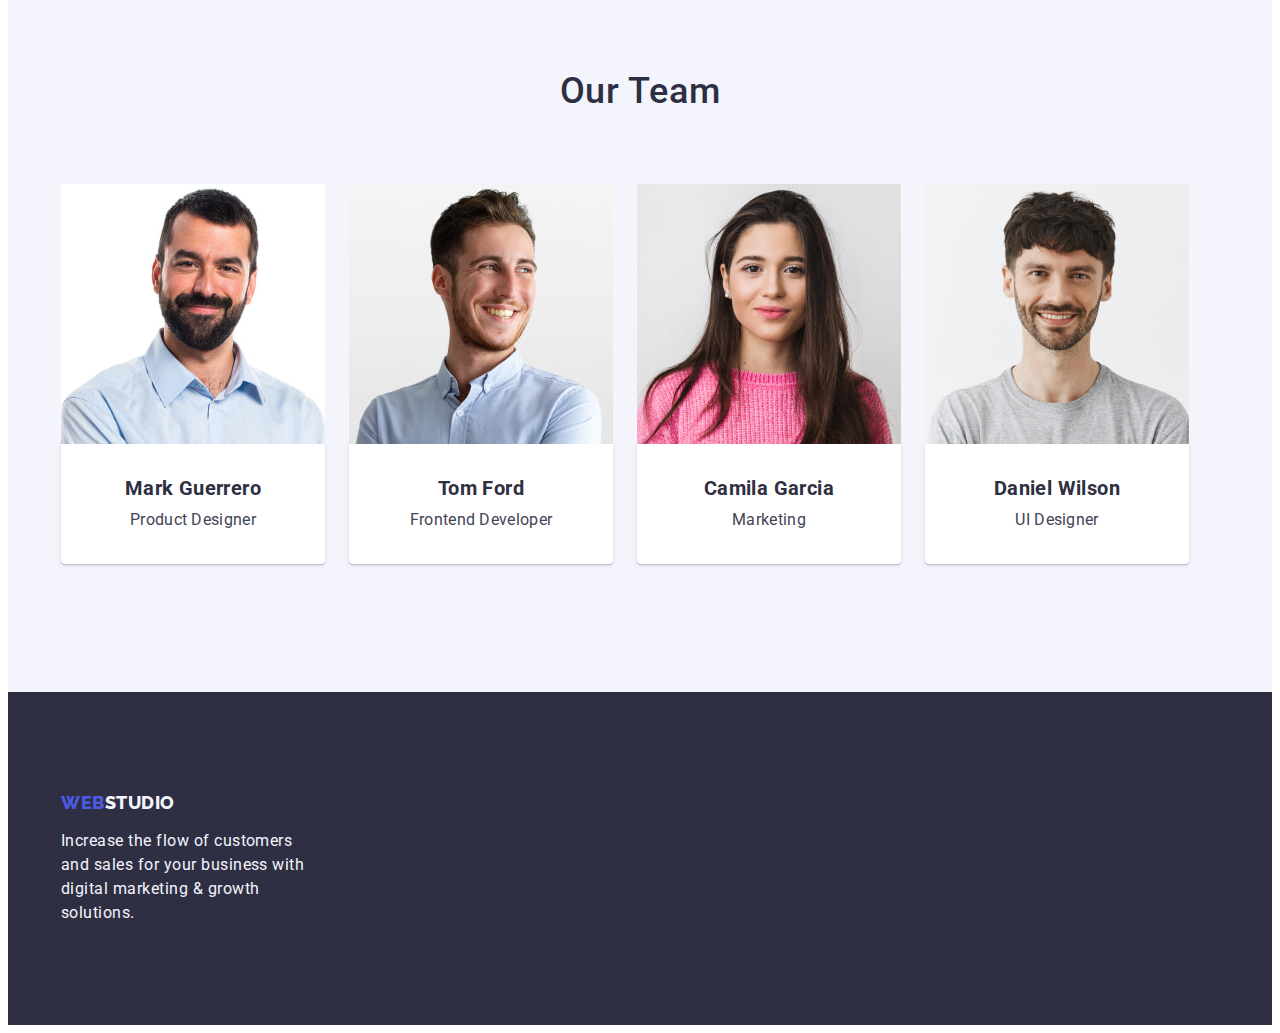
==== commit c9be067f: "Update index.html" ====
--- a/index.html
+++ b/index.html
@@ -92,7 +92,7 @@
               <p class="scroll-title-description">
                 Bring the key message to the brand's audience for the best price
                 within the shortest possible time.
-              </p>
+              </p>А
             </li>
             <li class="scroll-section-item">
               <h3 class="scroll-title">Diligence</h3>
--- a/css/styles.css
+++ b/css/styles.css
@@ -413,8 +413,6 @@
   text-align: center;
 }
 
-
-
 /* ==========================/Scroll-section========================== */
 
 /* ========================What are we doing========================== */
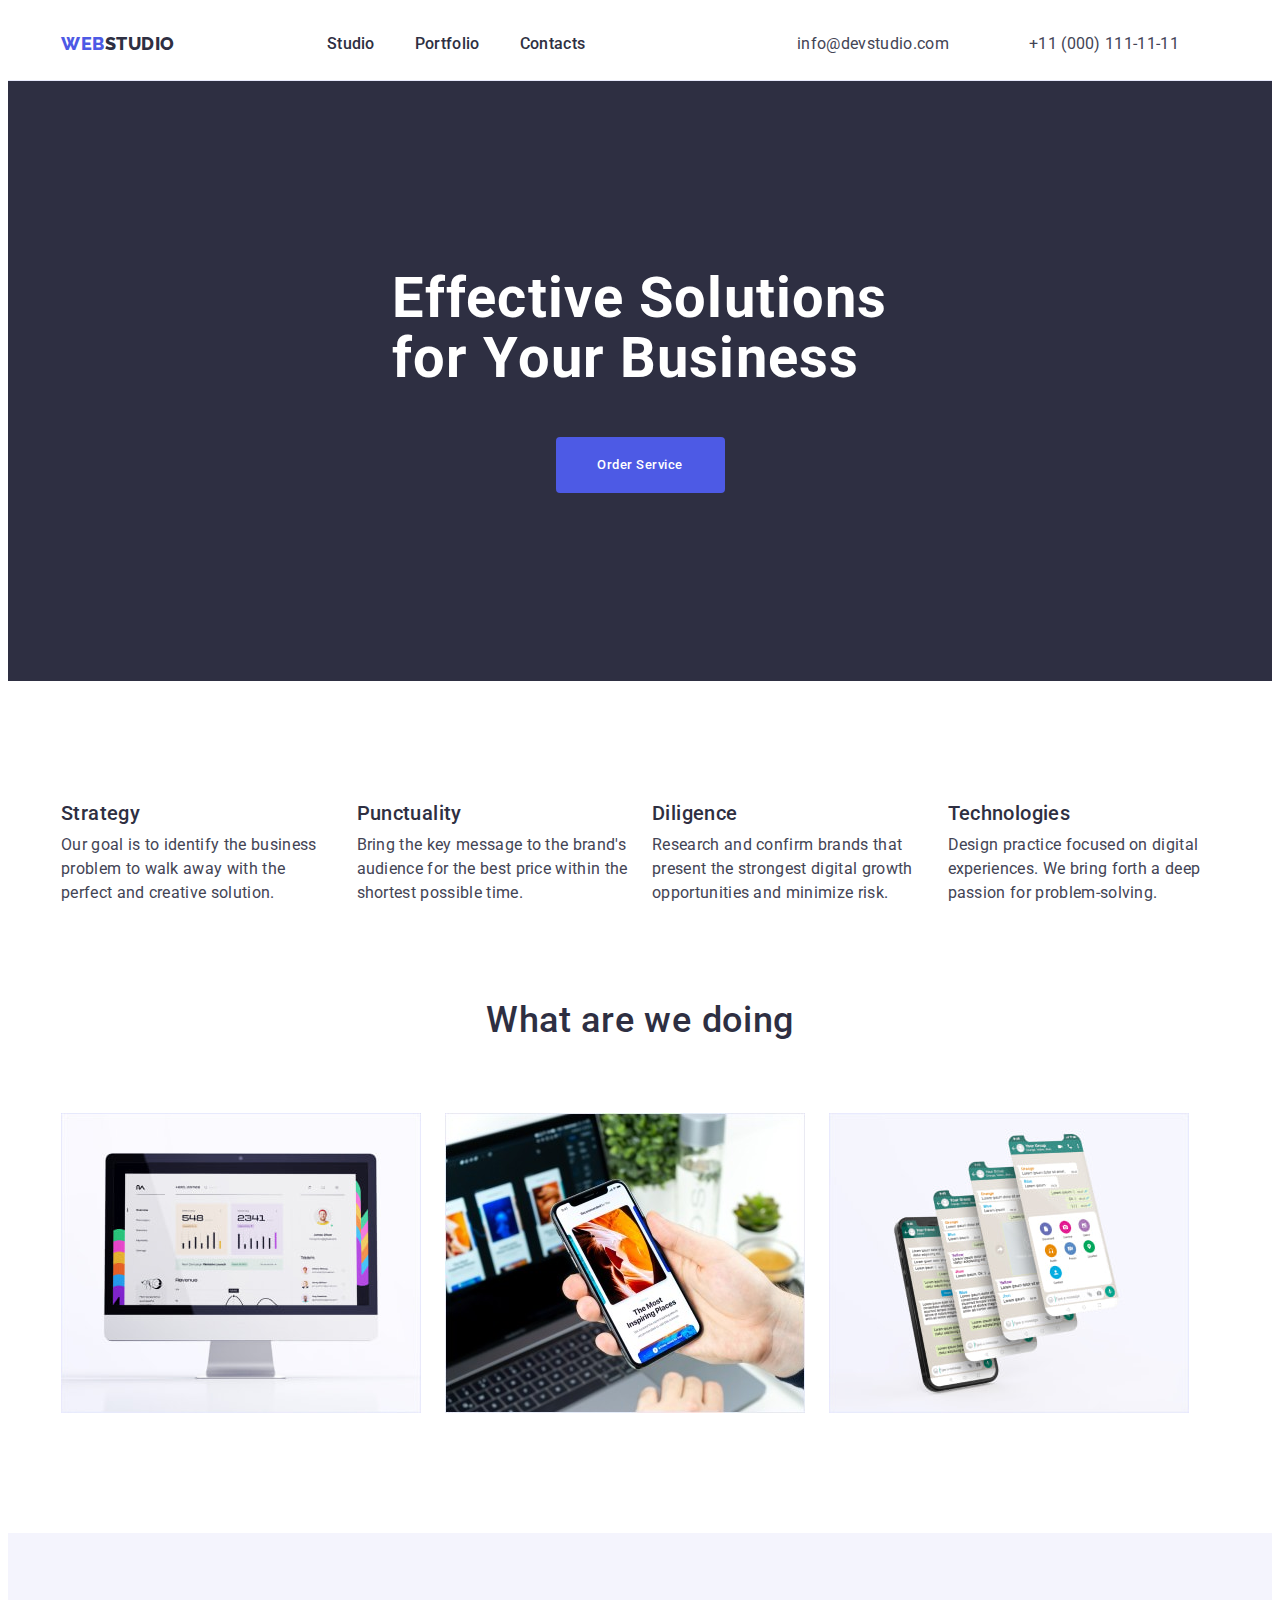
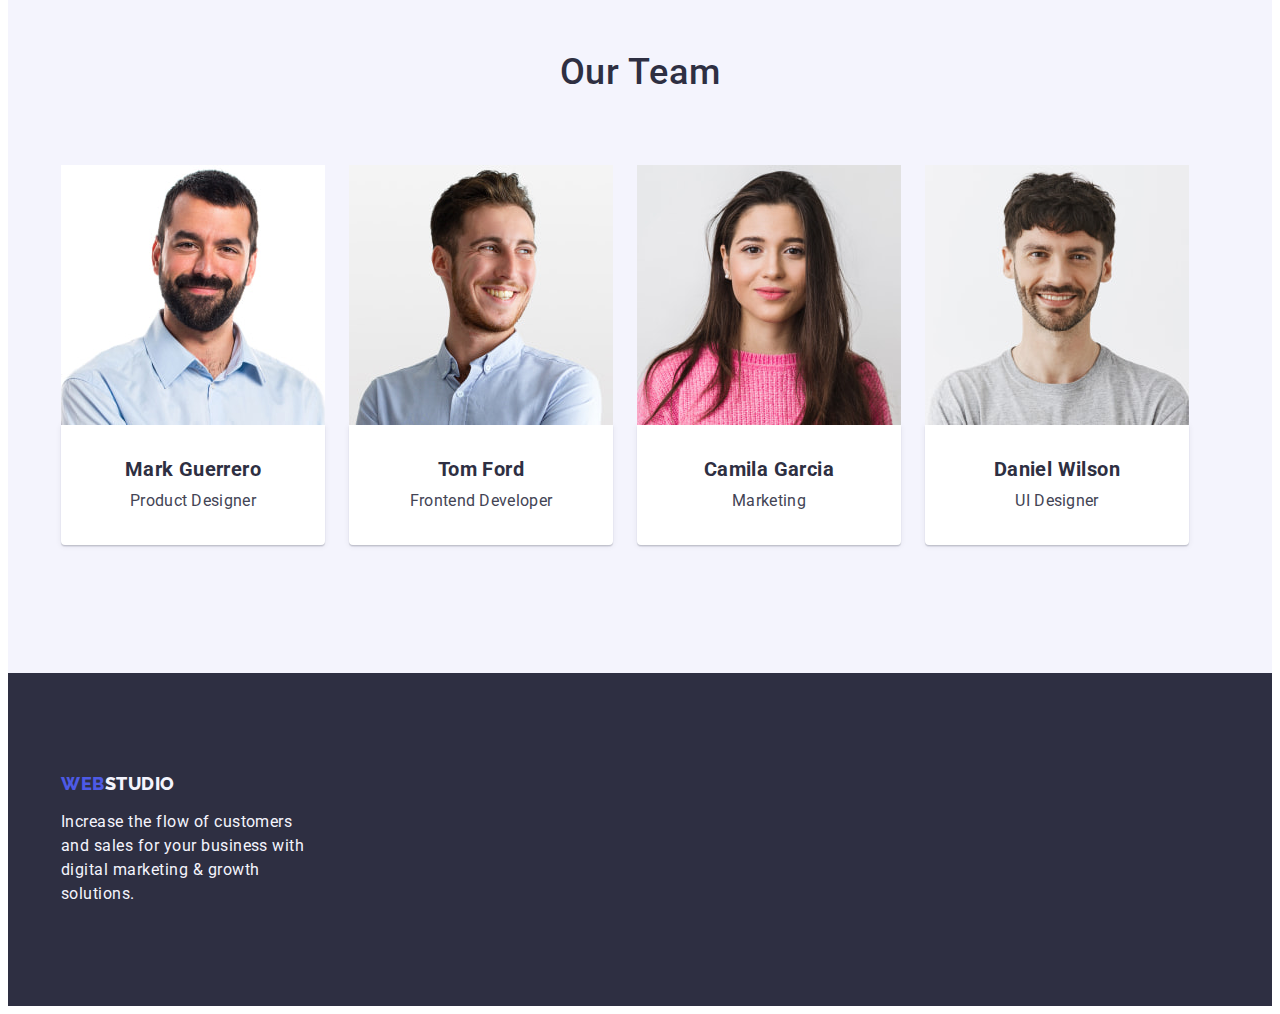
==== commit 9247d545: "Update index.html" ====
--- a/index.html
+++ b/index.html
@@ -92,7 +92,7 @@
               <p class="scroll-title-description">
                 Bring the key message to the brand's audience for the best price
                 within the shortest possible time.
-              </p>А
+              </p>
             </li>
             <li class="scroll-section-item">
               <h3 class="scroll-title">Diligence</h3>
--- a/css/styles.css
+++ b/css/styles.css
@@ -309,7 +309,6 @@
   font-weight: 500;
 
   letter-spacing: 0.04em;
-  cursor: pointer;
   background-color: var(--iris-button-color);
   color: var(--white-color);
 
@@ -519,7 +518,7 @@
 .sec-button:is(:hover, :focus) {
   color: var(--white-color);
   background-color: var(--ocean-button-color);
-  cursor: pointer;
+
   border: 1px solid transparent;
 }
 
